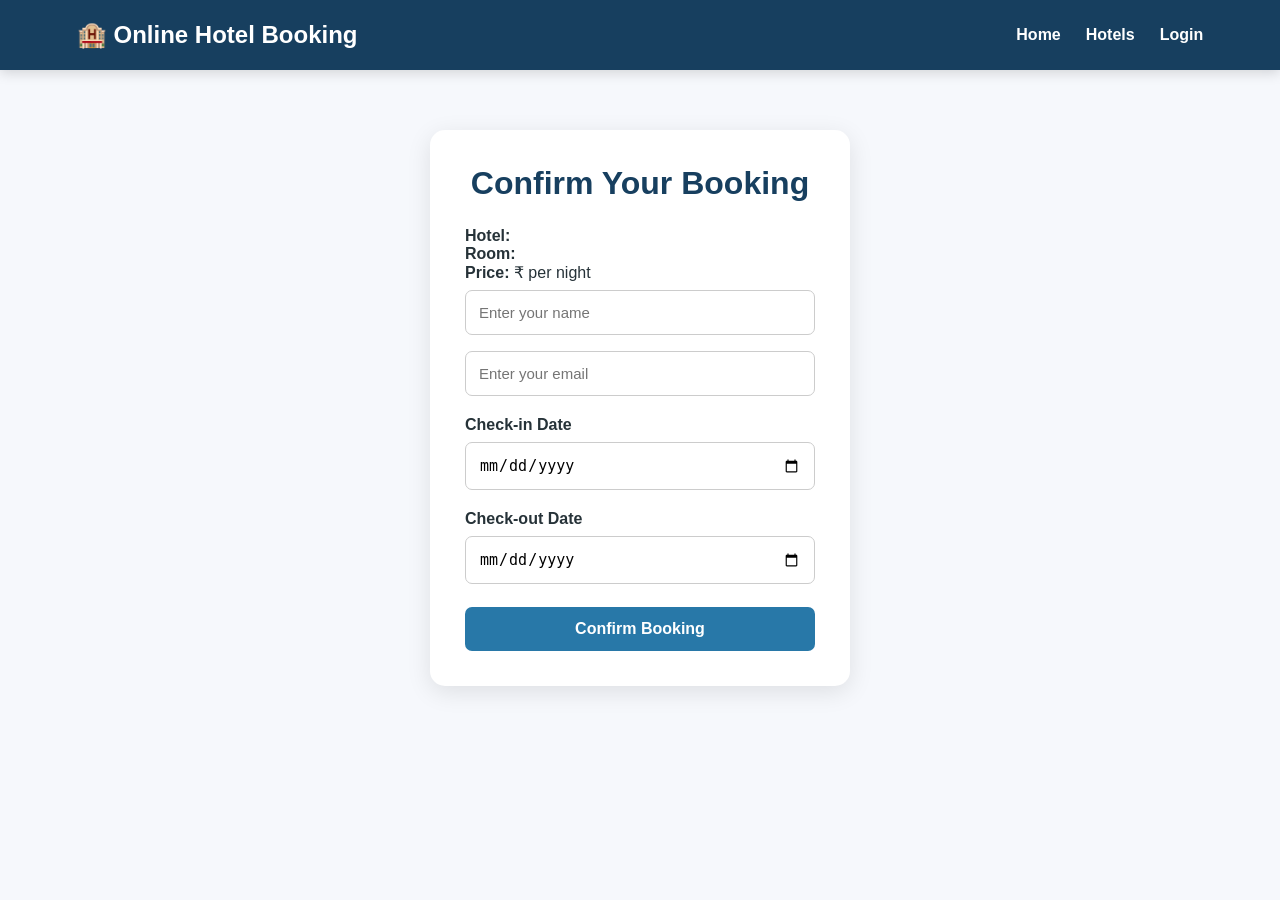
==== src/main/resources/static/booking.html @ cb8bdc42 "Initial commit - Online Hotel Booking System" ====
<!DOCTYPE html>
<html lang="en">

<head>

    <meta charset="UTF-8">

    <meta name="viewport"
          content="width=device-width, initial-scale=1.0">

    <title>Book Hotel - Online Hotel Booking</title>

    <link rel="stylesheet" href="style.css">

</head>

<body>


<!-- Navigation -->

<nav>

    <h2>🏨 Online Hotel Booking</h2>

    <div>

        <a href="index.html">Home</a>

        <a href="hotels.html">Hotels</a>

        <a href="login.html">Login</a>

    </div>

</nav>


<!-- Booking Form -->

<div class="form-container">

    <h1>Confirm Your Booking</h1>


    <!-- Hotel Details -->

    <p>
        <strong>Hotel:</strong>
        <span id="hotel"></span>
    </p>


    <p>
        <strong>Room:</strong>
        <span id="room"></span>
    </p>


    <p>
        <strong>Price:</strong>
        ₹<span id="price"></span> per night
    </p>


    <!-- Customer Name -->

    <input
        type="text"
        id="customerName"
        placeholder="Enter your name"
        required>


    <!-- Email -->

    <input
        type="email"
        id="email"
        placeholder="Enter your email"
        required>


    <!-- Check-in -->

    <label>
        Check-in Date
    </label>

    <input
        type="date"
        id="checkIn"
        required>


    <!-- Check-out -->

    <label>
        Check-out Date
    </label>

    <input
        type="date"
        id="checkOut"
        required>


    <!-- Confirm Button -->

    <button onclick="confirmBooking()">

        Confirm Booking

    </button>


    <!-- Message -->

    <p id="message"></p>

</div>


<script>


/* =========================================
   DISPLAY SELECTED HOTEL DETAILS
========================================= */


document.getElementById("hotel").innerText =
    localStorage.getItem("hotelName");


document.getElementById("room").innerText =
    localStorage.getItem("roomType");


document.getElementById("price").innerText =
    localStorage.getItem("price");



/* =========================================
   GET TODAY'S DATE
========================================= */


const today =
    new Date().toISOString().split("T")[0];



/* =========================================
   PREVENT PAST CHECK-IN DATE
========================================= */


document.getElementById("checkIn").min =
    today;



/* =========================================
   PREVENT PAST CHECK-OUT DATE
========================================= */


document.getElementById("checkOut").min =
    today;



/* =========================================
   CHECK-OUT MUST BE AFTER CHECK-IN
========================================= */


document.getElementById("checkIn")
    .addEventListener("change", function () {

        const checkInDate = this.value;

        document.getElementById("checkOut").min =
            checkInDate;

    });



/* =========================================
   CONFIRM BOOKING
========================================= */


function confirmBooking() {


    const customerName =
        document.getElementById("customerName").value;


    const email =
        document.getElementById("email").value;


    const checkIn =
        document.getElementById("checkIn").value;


    const checkOut =
        document.getElementById("checkOut").value;



    /* =====================================
       CHECK EMPTY FIELDS
    ===================================== */


    if (
        customerName === "" ||
        email === "" ||
        checkIn === "" ||
        checkOut === ""
    ) {

        document.getElementById("message").innerText =
            "Please fill in all fields.";

        return;

    }



    /* =====================================
       CHECK PAST DATE
    ===================================== */


    if (checkIn < today) {

        document.getElementById("message").innerText =
            "Check-in date cannot be in the past.";

        return;

    }



    /* =====================================
       CHECK CHECK-OUT DATE
    ===================================== */


    if (checkOut <= checkIn) {

        document.getElementById("message").innerText =
            "Check-out date must be after check-in date.";

        return;

    }



    /* =====================================
       CREATE BOOKING OBJECT
    ===================================== */


    const booking = {

        customerName: customerName,

        email: email,

        hotelName:
            localStorage.getItem("hotelName"),

        roomType:
            localStorage.getItem("roomType"),

        checkIn: checkIn,

        checkOut: checkOut,

        price:
            Number(
                localStorage.getItem("price")
            )

    };



    /* =====================================
       SEND BOOKING TO SPRING BOOT
    ===================================== */


    fetch("/api/bookings", {

        method: "POST",

        headers: {

            "Content-Type":
                "application/json"

        },

        body:
            JSON.stringify(booking)

    })


    .then(response => {

        if (!response.ok) {

            throw new Error(
                "Booking request failed"
            );

        }

        return response.json();

    })


    .then(data => {


        document.getElementById("message")
            .innerText =
            "Booking successful! Booking ID: "
            + data.id;


    })


    .catch(error => {


        console.error(error);


        document.getElementById("message")
            .innerText =
            "Booking failed. Please try again.";

    });

}


</script>


</body>

</html>
---- src/main/resources/static/style.css ----
/* ================================
   GENERAL
================================ */

* {
    margin: 0;
    padding: 0;
    box-sizing: border-box;
}

html {
    scroll-behavior: smooth;
}

body {
    font-family: Arial, Helvetica, sans-serif;
    background: #f6f8fc;
    color: #263238;
    overflow-x: hidden;
}


/* ================================
   NAVIGATION
================================ */

nav {
    width: 100%;
    min-height: 70px;

    padding: 15px 6%;

    background: #173f5f;

    display: flex;
    align-items: center;
    justify-content: space-between;

    box-shadow: 0 3px 12px rgba(0, 0, 0, 0.15);
}

nav h2 {
    color: white;
    font-size: 24px;
}

nav div {
    display: flex;
    align-items: center;
    gap: 25px;
}

nav a {
    color: white;
    text-decoration: none;
    font-size: 16px;
    font-weight: 600;
}

nav a:hover {
    color: #ffd166;
}


/* ================================
   HERO
================================ */

.hero {
    width: 100%;
    min-height: 480px;

    padding: 80px 20px;

    display: flex;
    flex-direction: column;
    align-items: center;
    justify-content: center;

    text-align: center;

    background:
        linear-gradient(
            rgba(23, 63, 95, 0.82),
            rgba(39, 110, 145, 0.78)
        );

    color: white;
}

.hero h1 {
    max-width: 850px;

    font-size: 52px;
    line-height: 1.15;

    margin-bottom: 20px;
}

.hero p {
    max-width: 650px;

    font-size: 20px;
    line-height: 1.6;

    margin-bottom: 35px;
}


/* ================================
   BUTTON
================================ */

.button {
    display: inline-block;

    padding: 14px 32px;

    background: #f4a261;

    color: white;

    text-decoration: none;

    font-size: 17px;
    font-weight: bold;

    border-radius: 30px;

    transition: 0.3s;
}

.button:hover {
    background: #e76f51;

    transform: translateY(-3px);
}


/* ================================
   WELCOME
================================ */

.welcome {
    max-width: 850px;

    margin: auto;

    padding: 70px 25px;

    text-align: center;
}

.welcome h2 {
    font-size: 34px;

    color: #173f5f;

    margin-bottom: 18px;
}

.welcome p {
    color: #666;

    font-size: 18px;

    line-height: 1.8;
}


/* ================================
   FEATURES
================================ */

.features {
    width: 100%;

    padding: 20px 6% 80px;

    display: grid;

    grid-template-columns:
        repeat(4, minmax(0, 1fr));

    gap: 25px;
}

.feature-card {
    background: white;

    padding: 35px 25px;

    text-align: center;

    border-radius: 16px;

    box-shadow:
        0 6px 20px rgba(0, 0, 0, 0.08);

    transition: 0.3s;

    min-width: 0;
}

.feature-card:hover {
    transform: translateY(-8px);

    box-shadow:
        0 12px 28px rgba(0, 0, 0, 0.13);
}

.feature-icon {
    width: 75px;
    height: 75px;

    margin: 0 auto 20px;

    display: flex;
    align-items: center;
    justify-content: center;

    background: #e8f4fa;

    border-radius: 50%;

    font-size: 34px;
}

.feature-card h3 {
    color: #2878a8;

    font-size: 21px;

    margin-bottom: 15px;
}

.feature-card p {
    color: #666;

    font-size: 15px;

    line-height: 1.6;
}


/* ================================
   HOW IT WORKS
================================ */

.how-it-works {
    width: 100%;

    padding: 75px 6%;

    background: white;

    text-align: center;
}

.how-it-works > h2 {
    font-size: 34px;

    color: #173f5f;

    margin-bottom: 45px;
}

.steps {
    max-width: 1100px;

    margin: auto;

    display: grid;

    grid-template-columns:
        repeat(4, minmax(0, 1fr));

    gap: 25px;
}

.step {
    padding: 20px;

    text-align: center;
}

.step span {
    width: 55px;
    height: 55px;

    margin: 0 auto 18px;

    display: flex;
    align-items: center;
    justify-content: center;

    background: #2878a8;

    color: white;

    border-radius: 50%;

    font-size: 20px;
    font-weight: bold;
}

.step h3 {
    color: #173f5f;

    margin-bottom: 10px;

    font-size: 19px;
}

.step p {
    color: #666;

    line-height: 1.5;

    font-size: 14px;
}


/* ================================
   CALL TO ACTION
================================ */

.cta {
    width: 100%;

    padding: 80px 20px;

    text-align: center;

    background:
        linear-gradient(
            135deg,
            #173f5f,
            #2878a8
        );

    color: white;
}

.cta h2 {
    font-size: 36px;

    margin-bottom: 15px;
}

.cta p {
    font-size: 18px;

    margin-bottom: 30px;
}


/* ================================
   FOOTER
================================ */

footer {
    background: #102f45;

    color: white;

    padding: 45px 6% 25px;

    text-align: center;
}

.footer-content h3 {
    font-size: 22px;

    margin-bottom: 10px;
}

.footer-content p {
    color: #cbd5dc;

    margin-bottom: 25px;
}

.footer-links {
    display: flex;

    justify-content: center;

    gap: 25px;

    margin-bottom: 25px;
}

.footer-links a {
    color: white;

    text-decoration: none;
}

.footer-links a:hover {
    color: #ffd166;
}

.copyright {
    padding-top: 20px;

    border-top: 1px solid rgba(255,255,255,0.15);

    color: #b8c5cc;

    font-size: 14px;
}


/* ================================
   FORM PAGES
================================ */

.form-container {
    width: 420px;
    max-width: 90%;

    margin: 60px auto;

    padding: 35px;

    background: white;

    border-radius: 15px;

    box-shadow:
        0 6px 25px rgba(0, 0, 0, 0.1);
}

.form-container h1 {
    text-align: center;

    color: #173f5f;

    margin-bottom: 25px;
}

.form-container input {
    width: 100%;

    padding: 13px;

    margin: 8px 0;

    border: 1px solid #ccc;

    border-radius: 7px;

    font-size: 15px;
}

.form-container input:focus {
    outline: none;

    border-color: #2878a8;
}

.form-container button {
    width: 100%;

    padding: 13px;

    margin-top: 15px;

    border: none;

    border-radius: 7px;

    background: #2878a8;

    color: white;

    font-size: 16px;

    font-weight: bold;

    cursor: pointer;
}

.form-container button:hover {
    background: #173f5f;
}

.form-container label {
    display: block;

    margin-top: 12px;

    font-weight: bold;
}


/* ================================
   HOTEL PAGE
================================ */

.hotel-container {
    max-width: 1100px;

    margin: auto;

    padding: 60px 6%;
}

.hotel-container h1 {
    text-align: center;

    color: #173f5f;

    margin-bottom: 35px;
}

.hotel-card {
    background: white;

    padding: 30px;

    margin-bottom: 25px;

    border-radius: 15px;

    box-shadow:
        0 5px 18px rgba(0, 0, 0, 0.08);

    border-left: 6px solid #f4a261;
}

.hotel-card h2 {
    color: #2878a8;

    margin-bottom: 12px;
}

.hotel-card p {
    margin: 8px 0;

    color: #555;
}

.hotel-card button {
    margin-top: 12px;

    padding: 11px 24px;

    border: none;

    border-radius: 6px;

    background: #2878a8;

    color: white;

    font-weight: bold;

    cursor: pointer;
}

.hotel-card button:hover {
    background: #173f5f;
}


/* ================================
   RESPONSIVE DESIGN
================================ */

@media (max-width: 900px) {

    .features {
        grid-template-columns:
            repeat(2, minmax(0, 1fr));
    }

    .steps {
        grid-template-columns:
            repeat(2, minmax(0, 1fr));
    }

    .hero h1 {
        font-size: 42px;
    }
}


@media (max-width: 600px) {

    nav {
        flex-direction: column;

        gap: 15px;

        padding: 18px;
    }

    nav div {
        flex-wrap: wrap;

        justify-content: center;

        gap: 15px;
    }

    .hero {
        min-height: 420px;

        padding: 60px 20px;
    }

    .hero h1 {
        font-size: 34px;
    }

    .hero p {
        font-size: 17px;
    }

    .welcome h2 {
        font-size: 28px;
    }

    .features {
        grid-template-columns: 1fr;

        padding-left: 20px;
        padding-right: 20px;
    }

    .steps {
        grid-template-columns: 1fr;
    }

    .cta h2 {
        font-size: 29px;
    }

    .footer-links {
        flex-wrap: wrap;
    }
}
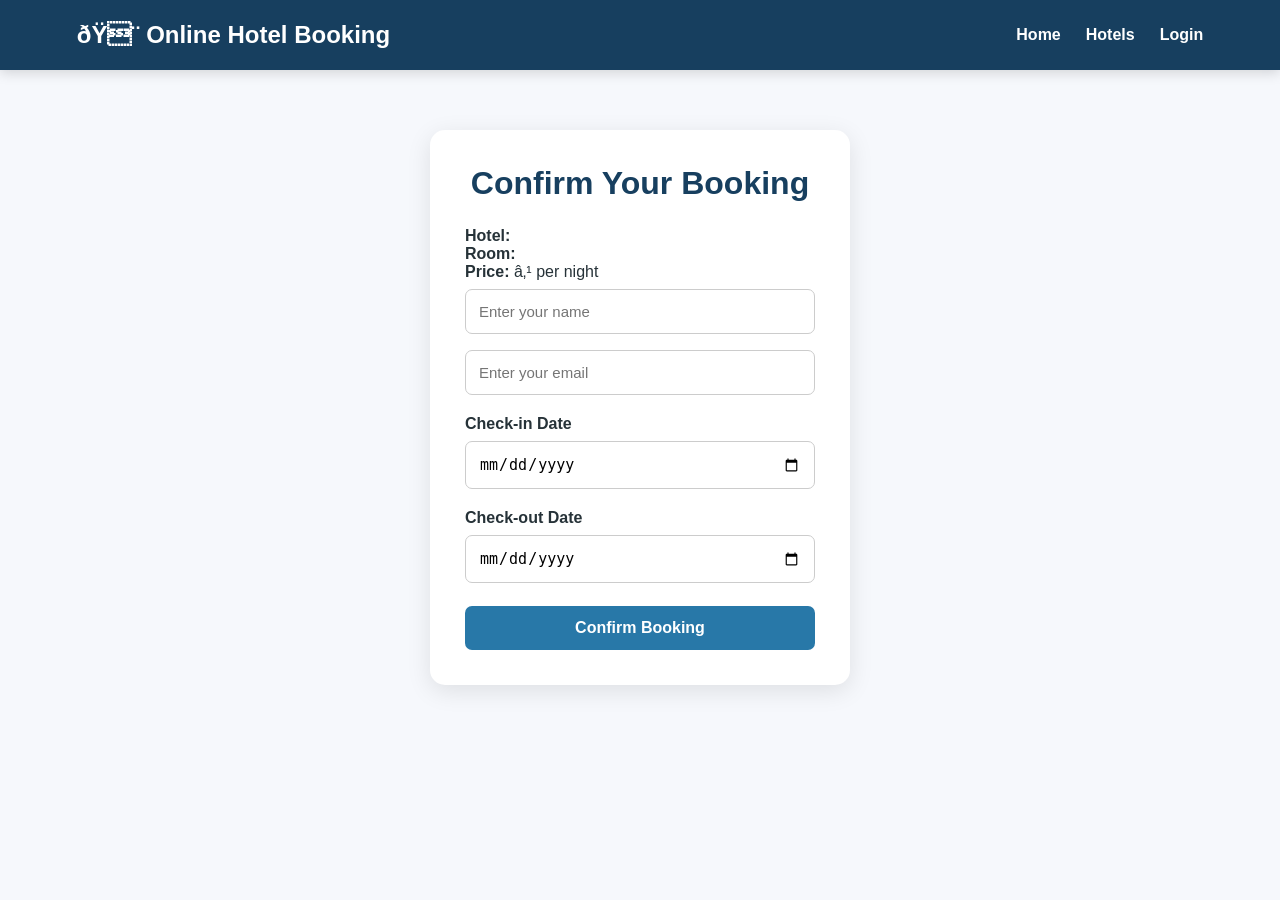
==== commit 8bae7b40: "Connect frontend to deployed backend" ====
--- a/src/main/resources/static/booking.html
+++ b/src/main/resources/static/booking.html
@@ -1,4 +1,4 @@
-<!DOCTYPE html>
+﻿<!DOCTYPE html>
 <html lang="en">
 
 <head>
@@ -21,7 +21,7 @@
 
 <nav>
 
-    <h2>🏨 Online Hotel Booking</h2>
+    <h2>ðŸ¨ Online Hotel Booking</h2>
 
     <div>
 
@@ -59,7 +59,7 @@
 
     <p>
         <strong>Price:</strong>
-        ₹<span id="price"></span> per night
+        â‚¹<span id="price"></span> per night
     </p>
 
 
@@ -302,7 +302,7 @@
     ===================================== */
 
 
-    fetch("/api/bookings", {
+    fetch("https://onlinehotelbooking-backend.onrender.com/api/bookings", {
 
         method: "POST",
 
@@ -366,4 +366,4 @@
 
 </body>
 
-</html>+</html>
